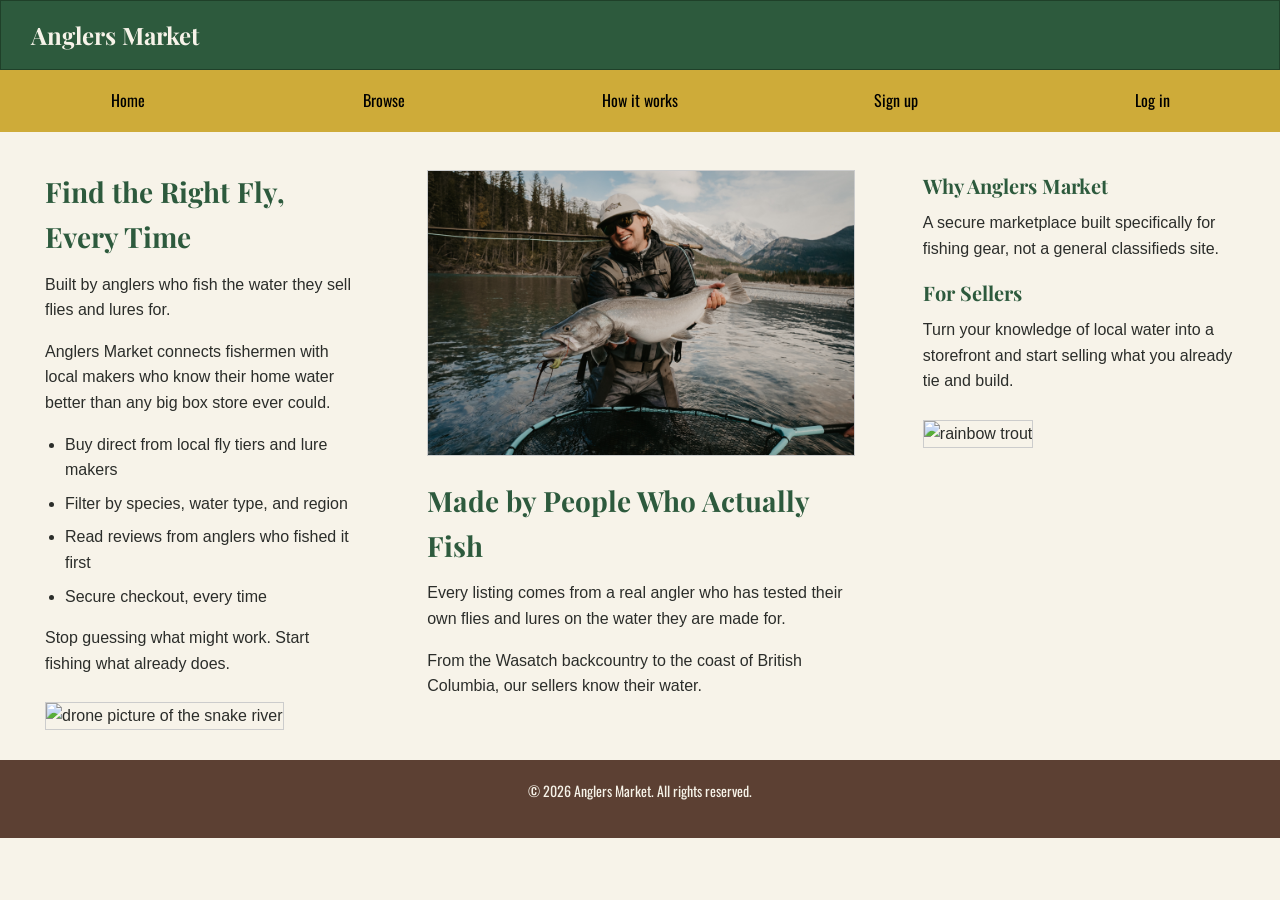
==== index.html @ 7b1bd79a "first commit" ====
<!doctype html>
<html lang="en">
  <head>
    <meta charset="UTF-8" />
    <meta name="viewport" content="width=device-width, initial-scale=1.0" />
    <title>Anglers Market - Home</title>
    <link rel="stylesheet" href="styles.css" />
    <link rel="icon" href="favicon.ico" />
  </head>
  <body>
    <!-- LOGO BAR -->
    <div id="logo-bar">
      <a href="index.html"><h1 id="site-name">Anglers Market</h1></a>
    </div>
    <!-- NAVIGATION -->
    <nav>
      <ul>
        <li><a href="index.html">Home</a></li>
        <li><a href="browse.html">Browse</a></li>
        <li><a href="how_it_works.html">How it works</a></li>
        <li><a href="sign_up.html">Sign up</a></li>
        <li><a href="login.html">Log in</a></li>
      </ul>
    </nav>

    <!-- MAIN CONTENT: 3 columns -->
    <main id="home-columns">
      <!-- LEFT COLUMN -->
      <div class="column" id="col-left">
        <h2>Find the Right Fly, Every Time</h2>

        <p class="clear-img">
          <!-- <img
            src="images/lake.jpeg"
            alt="man holding a bull trout"
            class="inline-img"
          /> -->
          Built by anglers who fish the water they sell flies and lures for.
        </p>

        <p>
          Anglers Market connects fishermen with local makers who know their
          home water better than any big box store ever could.
        </p>

        <ul>
          <li>Buy direct from local fly tiers and lure makers</li>
          <li>Filter by species, water type, and region</li>
          <li>Read reviews from anglers who fished it first</li>
          <li>Secure checkout, every time</li>
        </ul>

        <p>Stop guessing what might work. Start fishing what already does.</p>

        <img
          src="images/snakeriver.jpg"
          alt="drone picture of the snake river"
          id="side-image"
        />
      </div>

      <!-- CENTER COLUMN -->
      <div class="column" id="col-center">
        <img
          src="images/bulltrout.jpg"
          alt="man holding a bull trout"
          id="hero-image"
        />

        <h2>Made by People Who Actually Fish</h2>
        <p>
          Every listing comes from a real angler who has tested their own flies
          and lures on the water they are made for.
        </p>

        <p class="clear-img">
          <!-- <img
            src="https://via.placeholder.com/100"
            alt="placeholder"
            class="inline-img"
          /> -->
          From the Wasatch backcountry to the coast of British Columbia, our
          sellers know their water.
        </p>
      </div>

      <!-- RIGHT COLUMN -->
      <div class="column" id="col-right">
        <h3>Why Anglers Market</h3>
        <p>
          A secure marketplace built specifically for fishing gear, not a
          general classifieds site.
        </p>

        <h3>For Sellers</h3>
        <p>
          Turn your knowledge of local water into a storefront and start selling
          what you already tie and build.
        </p>

        <img
          src="images/rainbowtrout.jpg"
          alt="rainbow trout"
          id="side-image"
        />
      </div>
    </main>

    <!-- FOOTER -->
    <footer>
      <p>&copy; 2026 Anglers Market. All rights reserved.</p>
    </footer>
  </body>
</html>
---- styles.css ----
/* ============================================================
   project.css
   Style sheet for the fly/lure marketplace site
   Used by: index.html, browse.html, how_it_works.html,
            sign_up.html, login.html
   ============================================================ */

/* ------------------------------------------------------------
   FONTS
   Playfair Display - used for headings (h1, h2, h3)
   Oswald - used for navigation links and buttons
   Arial - used for regular body text (paragraphs, lists)
   The two Google Fonts are imported below so every page that
   links this style sheet has access to them.
   ------------------------------------------------------------ */

@import url("https://fonts.googleapis.com/css2?family=Playfair+Display:wght@600;700&family=Oswald:wght@400;500;600&display=swap");

/* ------------------------------------------------------------
   BODY
   This sets the default look for the whole page. Anything not
   specifically styled below (like a plain paragraph) will use
   these settings.
   ------------------------------------------------------------ */

body {
  margin: 0;
  padding: 0;
  background-color: #f7f3e9; /* off white */
  color: #2b2d2a; /* charcoal */
  font-family: Arial, Helvetica, sans-serif;
  font-size: 16px;
  line-height: 1.6;
}

/* ------------------------------------------------------------
   HEADINGS
   h1, h2, h3 show up on every page (page titles, section
   titles, card titles on browse.html, step titles on
   how_it_works.html). Using Playfair Display gives them a
   more "established" look than the body text.
   ------------------------------------------------------------ */

h1 {
  font-family: "Playfair Display", Georgia, serif;
  color: #2d5a3d; /* forest green */
  font-size: 40px;
  margin-top: 0;
  margin-bottom: 10px;
}

h2 {
  font-family: "Playfair Display", Georgia, serif;
  color: #2d5a3d; /* forest green */
  font-size: 28px;
  margin-top: 0;
  margin-bottom: 12px;
}

h3 {
  font-family: "Playfair Display", Georgia, serif;
  color: #2d5a3d; /* forest green */
  font-size: 20px;
  margin-top: 0;
  margin-bottom: 8px;
}

/* ------------------------------------------------------------
   PARAGRAPHS
   Regular body text. Used everywhere - product descriptions,
   the how-it-works explanation, etc.
   ------------------------------------------------------------ */

p {
  margin: 0 0 16px 0;
}

/* ------------------------------------------------------------
   LISTS
   Unordered list - used for things like feature lists or
   benefits.
   Ordered list - used specifically for the numbered steps on
   how_it_works.html ("Step 1, Step 2, Step 3...").
   ------------------------------------------------------------ */

ul {
  margin: 0 0 16px 0;
  padding-left: 20px;
}

ul li {
  margin-bottom: 8px;
}

ol {
  margin: 0 0 16px 0;
  padding-left: 20px;
}

ol li {
  margin-bottom: 10px;
}

/* ------------------------------------------------------------
   LINKS (inside paragraphs/body text, not the nav bar)
   ------------------------------------------------------------ */

a {
  color: #c1502e; /* burnt orange */
  text-decoration: none;
}

a:hover {
  text-decoration: underline;
}

/* ------------------------------------------------------------
   LOGO BAR
   The very top row of every page: a boxed LOGO placeholder on
   the left and the site name centered next to it. This matches
   the top box shown in the wireframe, separate from the nav
   row below it.
   ------------------------------------------------------------ */

#logo-bar {
  background-color: #2d5a3d; /* forest green */
  border: 1px solid #1f4029;
  padding: 15px 20px;
}

#logo {
  display: inline-block;
  border: 1px solid #f7f3e9; /* off white */
  color: #f7f3e9;
  font-family: "Oswald", Arial, sans-serif;
  font-size: 14px;
  padding: 15px 25px;
}

#site-name {
  display: inline-block;
  color: #f7f3e9; /* off white */
  font-size: 24px;
  margin: 0;
  margin-left: 10px;
  text-align: center;
}

/* ------------------------------------------------------------
   NAVIGATION
   The nav row sits directly below the logo bar and lists the
   main pages: Home, Browse, How it works, Sign up, Log in.
   Each link is boxed to match the wireframe's button-style nav.
   ------------------------------------------------------------ */

nav ul {
  display: flex;
  list-style-type: none;
  margin: 0;
  padding: 0;
}
/* navigation buttons */
nav ul li {
  flex-grow: 1;
  flex-shrink: 1;
  flex-basis: 0%;
  text-align: center;
}

nav a {
  display: block;
  font-family: "Oswald", Arial, sans-serif;
  background-color: #ceab39; /* forest green */
  color: #000000; /* off white */
  text-decoration: none;
  font-size: 16px;
  padding: 18px 0;
}

nav a:hover {
  background-color: #4f504d; /* slightly darker forest green */
  color: #d4a017; /* mustard */
}

/* ------------------------------------------------------------
   BREADCRUMBS
   The small "Home > Browse > Listing title" trail that appears
   under the nav on inner pages like browse.html.
   ------------------------------------------------------------ */

.breadcrumb {
  font-size: 14px;
  color: #5c4033; /* brown */
  padding: 12px 30px 0 30px;
}

.breadcrumb a {
  color: #5c4033; /* brown */
}

/* ------------------------------------------------------------
   MAIN CONTENT AREA
   Wraps the main content on each page so the text and cards
   don't run all the way to the edges of the browser window.
   ------------------------------------------------------------ */

main {
  margin-left: auto;
  margin-right: auto;
  padding: 30px;
}

/* Home page layout: three columns side by side */
#home-columns {
  display: flex;
  gap: 0px;
}

/* ------------------------------------------------------------
   HOME PAGE COLUMNS
   The home page (index.html) is laid out in 3 columns side by
   side, matching the wireframe: a text/list column on the
   left, a hero image column in the center, and a shorter
   text/image column on the right. Floats are used to place
   them next to each other, and the clearfix rule after this
   makes sure later content (like the footer) drops below them
   instead of wrapping around them.
   ------------------------------------------------------------ */

.column {
  padding: 0 15px;
  box-sizing: border-box;
}

#col-left {
  flex-grow: 0;
  flex-shrink: 1;
  flex-basis: 30%;
}

#col-center {
  flex-grow: 0;
  flex-shrink: 1;
  flex-basis: 40%;
}

#col-right {
  flex-grow: 0;
  flex-shrink: 1;
  flex-basis: 30%;
}

#hero-image {
  width: 100%;
  border: 1px solid #cccccc;
  margin-bottom: 15px;
}

#side-image {
  width: 100%;
  border: 1px solid #cccccc;
  margin-top: 10px;
}

.inline-img {
  float: left;
  width: 50px;
  height: 50px;
  border: 1px solid #cccccc;
  margin-right: 10px;
  margin-bottom: 5px;
}

/* ------------------------------------------------------------
   BUTTONS
   Primary button (burnt orange) - main actions like "Sign Up"
   or "Buy Now".
   Secondary button (sky blue) - lower-priority actions like
   "Learn More".
   ------------------------------------------------------------ */

.btn-primary {
  display: inline-block;
  font-family: "Oswald", Arial, sans-serif;
  background-color: #c1502e; /* burnt orange */
  color: #ffffff;
  font-size: 16px;
  padding: 10px 24px;
  border: none;
  border-radius: 4px;
  text-decoration: none;
}

.btn-primary:hover {
  background-color: #a8431f; /* darker burnt orange for hover */
}

.btn-secondary {
  display: inline-block;
  font-family: "Oswald", Arial, sans-serif;
  background-color: #5b8c9e; /* sky blue */
  color: #ffffff;
  font-size: 16px;
  padding: 10px 24px;
  border: none;
  border-radius: 4px;
  text-decoration: none;
}

.btn-secondary:hover {
  background-color: #4a7686; /* darker sky blue for hover */
}

/* ------------------------------------------------------------
   FORMS
   Used on sign_up.html and login.html.
   ------------------------------------------------------------ */

form {
  background-color: #e8dcc4; /* warm sand */
  padding: 30px;
  border-radius: 6px;
  max-width: 400px;
}

form label {
  display: block;
  font-family: "Oswald", Arial, sans-serif;
  color: #2b2d2a; /* charcoal */
  margin-bottom: 5px;
}

form input {
  width: 100%;
  padding: 10px;
  margin-bottom: 16px;
  border: 1px solid #cccccc;
  border-radius: 4px;
  font-size: 16px;
}

/* Centers the heading, intro text, and form on the
   login and sign-up pages */
.auth-wrapper {
  text-align: center;
}

.auth-wrapper form {
  margin: 0 auto;
  text-align: left; /* keep labels/inputs left-aligned inside the form */
}

/* ------------------------------------------------------------
   FOOTER
   The bottom section of every page. Brown background ties back
   to the wood/leather feel of the fishing theme.
   ------------------------------------------------------------ */

footer {
  background-color: #5c4033; /* brown */
  color: #f7f3e9; /* off white */
  text-align: center;
  padding: 20px;
  font-family: "Oswald", Arial, sans-serif;
  font-size: 14px;
}

footer a {
  color: #f7f3e9; /* off white */
  text-decoration: underline;
}

footer a:hover {
  color: #d4a017; /* mustard */
}

/* ============================================================
   MEDIA SCREENS
   ============================================================ */

@media screen and (max-width: 768px) {
  h1 {
    font-size: 32px;
  }
  h2 {
    font-size: 24px;
  }
  main {
    padding: 20px;
  }
  #home-columns {
    gap: 15px;
  }
  .column {
    padding: 0 8px;
  }
  nav a {
    font-size: 14px;
    padding: 14px 0;
  }
  #site-name {
    font-size: 20px;
  }
}

@media screen and (max-width: 600px) {
  h1 {
    font-size: 26px;
  }
  h2 {
    font-size: 20px;
  }
  h3 {
    font-size: 18px;
  }
  #home-columns {
    flex-direction: column;
  }
  #col-left,
  #col-center,
  #col-right {
    flex-basis: auto;
    width: 100%;
    padding: 0;
    margin-bottom: 20px;
  }
  nav ul {
    flex-direction: column;
  }
  nav ul li {
    flex-basis: auto;
  }
  #logo-bar {
    padding: 12px;
    text-align: center;
  }
  #site-name {
    margin-left: 0;
  }
  form {
    max-width: 100%;
  }
  .breadcrumb {
    padding: 12px 15px 0 15px;
  }
}

@media screen and (min-width: 1200px) {
  main {
    max-width: 99%;
  }
  h1 {
    font-size: 44px;
  }
  #home-columns {
    gap: 40px;
  }
}

/* ============================================================
   BROWSE PAGE CARDS
   ============================================================ */

.listings-grid {
  justify-content: center;
  display: flex;
  flex-wrap: wrap;
  gap: 30px;
  /* gap is space between cards here, both across and down */
}

.card {
  flex-grow: 0;
  flex-shrink: 0;
  flex-basis: 300px;
  max-width: 100%;

  /* card styling */
  background-color: #ffffff;
  border: 1px solid #e0d9c8;
  border-radius: 6px;
  overflow: hidden;
  box-sizing: border-box;
}

.card-image {
  width: 100%;
  height: 220px;
  object-fit: cover;
  display: block;
  border-bottom: 1px solid #e0d9c8;
}

.card-body {
  padding: 15px 20px 20px 20px;
}

.card-maker {
  font-size: 14px;
  color: #5c4033; /* brown */
  margin-bottom: 8px;
}

.card-price {
  font-family: "Oswald", Arial, sans-serif;
  font-size: 18px;
  color: #2d5a3d; /* forest green */
  margin-bottom: 16px;
}

/* classes for browse page */
.centerbrowse {
  text-align: center;
}
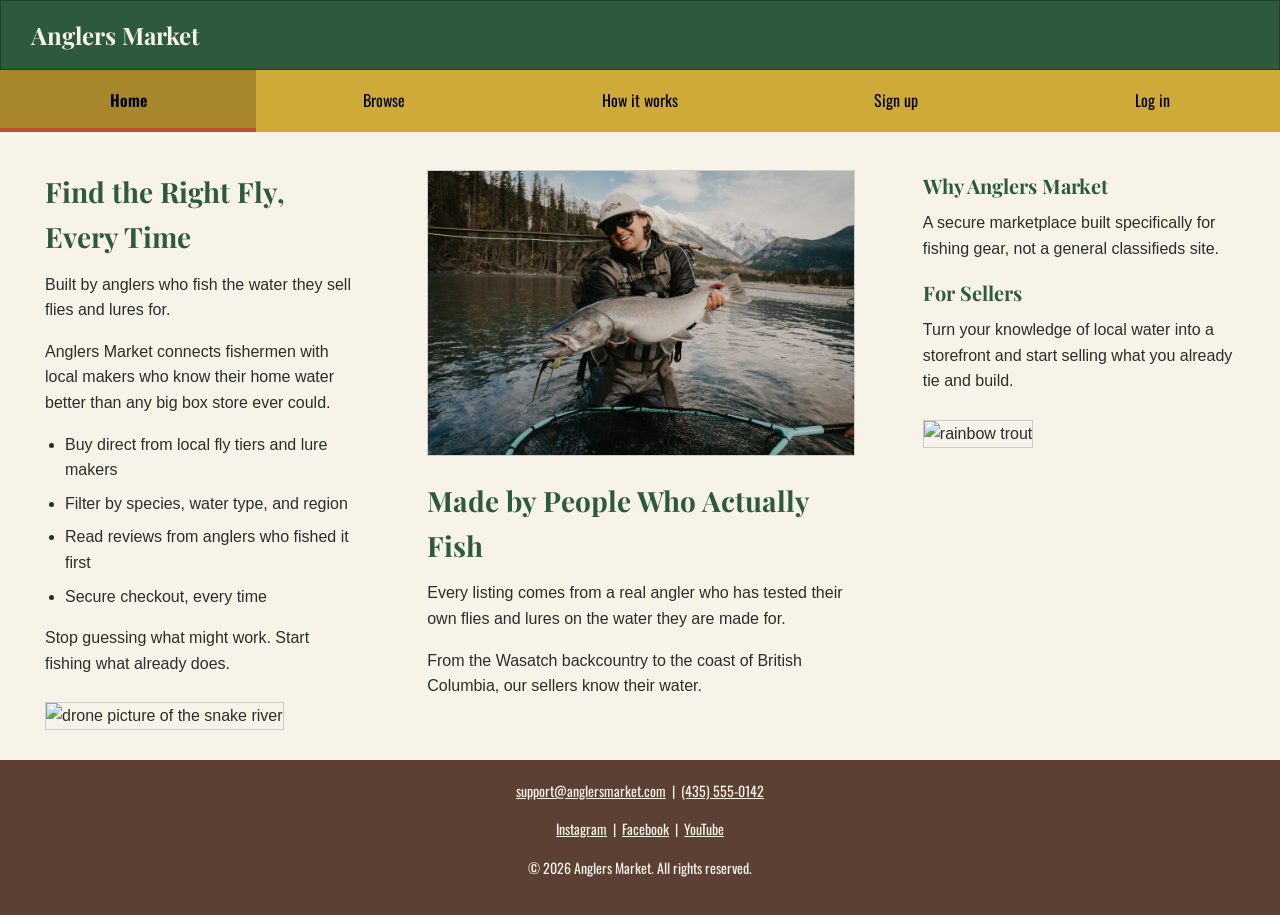
==== commit bf14ffde: "completed final project - web design" ====
--- a/index.html
+++ b/index.html
@@ -3,19 +3,46 @@
   <head>
     <meta charset="UTF-8" />
     <meta name="viewport" content="width=device-width, initial-scale=1.0" />
-    <title>Anglers Market - Home</title>
+    <meta name="author" content="Christian" />
+    <meta
+      name="description"
+      content="Browse hand-tied flies and custom lures from local fly tiers and lure makers across the Mountain West."
+    />
+    <meta
+      name="keywords"
+      content="browse flies, woolly bugger, streamer flies, buy fishing lures, hand tied flies, trout flies"
+    />
+    <title>Anglers Market - Browse</title>
     <link rel="stylesheet" href="styles.css" />
     <link rel="icon" href="favicon.ico" />
+    <link rel="apple-touch-icon" href="apple-touch-icon.png" />
+
+    <!-- Google Analytics -->
+    <script
+      async
+      src="https://www.googletagmanager.com/gtag/js?id=G-XXXXXXXXXX"
+    ></script>
+    <script>
+      window.dataLayer = window.dataLayer || [];
+      function gtag() {
+        dataLayer.push(arguments);
+      }
+      gtag("js", new Date());
+      gtag("config", "G-XXXXXXXXXX");
+    </script>
   </head>
   <body>
     <!-- LOGO BAR -->
-    <div id="logo-bar">
+    <header id="logo-bar">
       <a href="index.html"><h1 id="site-name">Anglers Market</h1></a>
-    </div>
+    </header>
+
     <!-- NAVIGATION -->
     <nav>
       <ul>
-        <li><a href="index.html">Home</a></li>
+        <li>
+          <a href="index.html" class="current-page" aria-current="page">Home</a>
+        </li>
         <li><a href="browse.html">Browse</a></li>
         <li><a href="how_it_works.html">How it works</a></li>
         <li><a href="sign_up.html">Sign up</a></li>
@@ -55,7 +82,7 @@
         <img
           src="images/snakeriver.jpg"
           alt="drone picture of the snake river"
-          id="side-image"
+          class="side-image"
         />
       </div>
 
@@ -101,13 +128,23 @@
         <img
           src="images/rainbowtrout.jpg"
           alt="rainbow trout"
-          id="side-image"
+          class="side-image"
         />
       </div>
     </main>
 
     <!-- FOOTER -->
     <footer>
+      <p>
+        <a href="mailto:support@anglersmarket.com">support@anglersmarket.com</a>
+        &nbsp;|&nbsp;
+        <a href="tel:+14355550142">(435) 555-0142</a>
+      </p>
+      <p>
+        <a href="https://www.instagram.com/">Instagram</a> &nbsp;|&nbsp;
+        <a href="https://www.facebook.com/">Facebook</a> &nbsp;|&nbsp;
+        <a href="https://www.youtube.com/">YouTube</a>
+      </p>
       <p>&copy; 2026 Anglers Market. All rights reserved.</p>
     </footer>
   </body>
--- a/styles.css
+++ b/styles.css
@@ -256,7 +256,7 @@
   margin-bottom: 15px;
 }
 
-#side-image {
+.side-image {
   width: 100%;
   border: 1px solid #cccccc;
   margin-top: 10px;
@@ -512,3 +512,112 @@
 .centerbrowse {
   text-align: center;
 }
+
+/* ============================================================
+   ANCHOR PSEUDO CLASSES
+   styling information to indicate what page the user is currently on
+   ============================================================ */
+
+a:link {
+  color: #a8431f; /* burnt orange, darkened to clear 4.5:1 contrast */
+  text-decoration: none;
+}
+
+a:visited {
+  color: #6b4226; /* brown, so visited links read as already seen */
+}
+
+a:hover {
+  color: #2d5a3d; /* forest green */
+  text-decoration: underline;
+}
+
+a:active {
+  color: #c1502e; /* brighter orange while the mouse is held down */
+}
+
+/* --- keep the nav, footer, breadcrumb and buttons from
+       inheriting the generic link colors above --- */
+
+nav a:link,
+nav a:visited {
+  color: #000000;
+  text-decoration: none;
+}
+
+nav a:hover,
+nav a:focus {
+  color: #d4a017; /* mustard */
+  background-color: #2b2d2a; /* charcoal, dark enough for contrast */
+  text-decoration: none;
+}
+
+/* YOU ARE HERE indicator. box-shadow instead of border so the
+   underline does not make this one link taller than the rest. */
+nav a.current-page:link,
+nav a.current-page:visited {
+  background-color: #a8862c; /* darker gold */
+  font-weight: 600;
+  box-shadow: inset 0 -4px 0 #c1502e;
+}
+
+.breadcrumb a:link,
+.breadcrumb a:visited {
+  color: #5c4033; /* brown */
+}
+
+footer a:link,
+footer a:visited {
+  color: #f7f3e9; /* off white */
+  text-decoration: underline;
+}
+
+footer a:hover,
+footer a:focus {
+  color: #e8c55a; /* light gold, readable on the brown footer */
+}
+
+.btn-primary:link,
+.btn-primary:visited,
+.btn-secondary:link,
+.btn-secondary:visited {
+  color: #ffffff;
+}
+
+/* ------------------------------------------------------------
+   TABLES
+   needed to add a table for grading requirements. I put in a fee structure in how_it_works.html that the styling below affects.
+   ------------------------------------------------------------ */
+
+table {
+  width: 100%;
+  border-collapse: collapse;
+  margin: 0 0 24px 0;
+}
+
+caption {
+  font-family: "Playfair Display", Georgia, serif;
+  font-size: 20px;
+  color: #2d5a3d; /* forest green */
+  text-align: left;
+  padding-bottom: 8px;
+}
+
+/* grouped since they share borders and padding */
+th,
+td {
+  border: 1px solid #d8cdb4;
+  padding: 10px 12px;
+  text-align: left;
+}
+
+th {
+  background-color: #e8dcc4; /* warm sand */
+  font-family: "Oswald", Arial, sans-serif;
+  font-weight: 500;
+}
+
+/* zebra striping so rows are easier to follow across */
+tbody tr:nth-child(even) {
+  background-color: #fdfbf5;
+}
